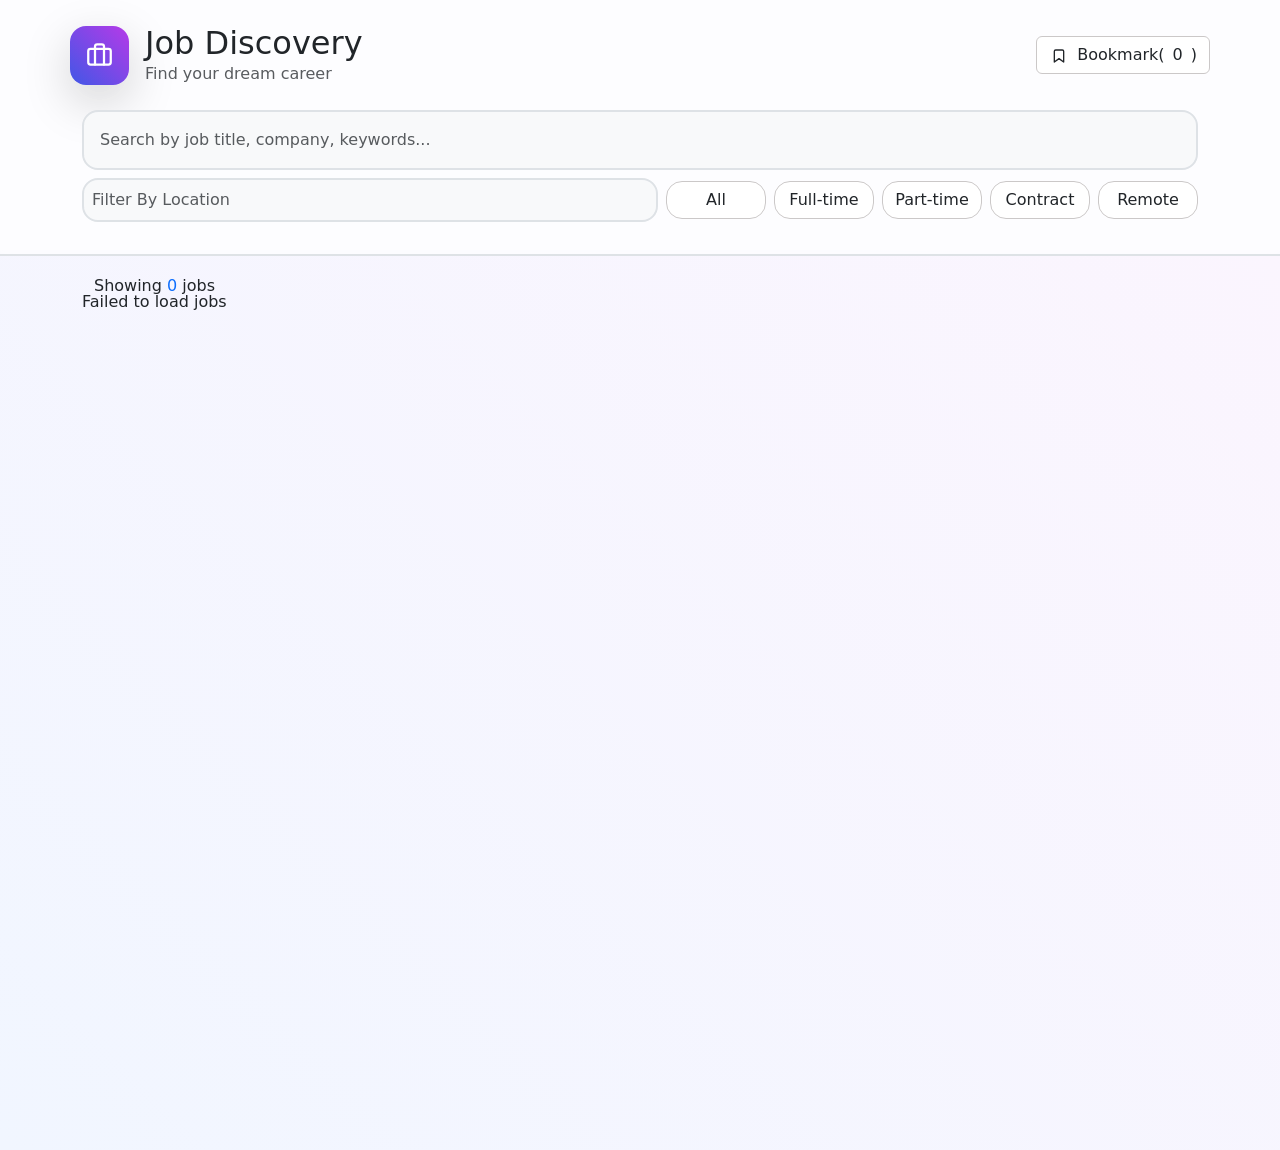
==== day-3/cnrudrakshi/index.html @ 987aeffb "Day 3 Assignment - Job Search Dashboard" ====
<!DOCTYPE html>
<html lang="en">

<head>
    <meta charset="UTF-8">
    <meta name="viewport" content="width=device-width, initial-scale=1.0">
    <title>Job Discovery</title>
    <link href="https://cdn.jsdelivr.net/npm/bootstrap@5.3.8/dist/css/bootstrap.min.css" rel="stylesheet">
    <link rel="stylesheet" href="https://cdnjs.cloudflare.com/ajax/libs/font-awesome/6.6.0/css/all.min.css">
    <link href="https://cdn.jsdelivr.net/npm/bootstrap-icons/font/bootstrap-icons.css" rel="stylesheet">
    <link rel="stylesheet" href="style.css">
</head>

<body>
    <header class="p-3 border-bottom border-2">
        <nav class="navbar container d-flex justify-content-between align-items-center">
            <div class="d-flex align-items-center gap-3">
                <div class="p-3 bg-gradient rounded-4 from-blue-600 to-purple-600 rounded-2xl shadow-lg"><svg
                        xmlns="http://www.w3.org/2000/svg" width="27" height="27" viewBox="0 0 24 24" fill="none"
                        stroke="currentColor" stroke-width="2" stroke-linecap="round" stroke-linejoin="round"
                        class="lucide lucide-briefcase w-8 h-8 text-white">
                        <path d="M16 20V4a2 2 0 0 0-2-2h-4a2 2 0 0 0-2 2v16"></path>
                        <rect width="20" height="14" x="2" y="6" rx="2"></rect>
                    </svg></div>
                <div>
                    <h2 class="m-0 fs-2 fw-medium">Job Discovery</h2>
                    <p class="m-0 fs-6 text-muted">Find your dream career</p>
                </div>
            </div>
            <button class="btn border bg-white d-flex align-items-center gap-2 fw-medium" onclick="showBookmarks()">
                <div>
                    <svg xmlns="http://www.w3.org/2000/svg" class="text-dark fw-bold" width="20" height="16" fill="none"
                        stroke="currentColor" stroke-width="2" stroke-linecap="round" stroke-linejoin="round"
                        viewBox="0 0 24 24">
                        <path d="M19 21l-7-5-7 5V5a2 2 0 0 1 2-2h10a2 2 0 0 1 2 2z"></path>
                    </svg>
                </div></i> Bookmark(<span id="bookmark-count">0</span>)
            </button>
        </nav>

        <form class="container my-3 d-flex flex-column gap-2">
            <div class="input-group">
                <input id="search-input" type="text" class="form-control rounded-4 p-3 border-2 bg-light"
                    placeholder="Search by job title, company, keywords...">
            </div>

            <div class="d-flex align-items-center gap-2 flex-nowrap">
                <input id="location-input" type="text" class="form-control rounded-4 p-2 border-2 bg-light flex-grow-1"
                    placeholder="Filter By Location">
                <div class="d-flex gap-2 flex-nowrap">
                    <button type="button" class="btn btn-filter text-dark border  bg-white rounded-4">All</button>
                    <button type="button" class="btn btn-filter text-dark border bg-white rounded-4">Full-time</button>
                    <button type="button" class="btn btn-filter text-dark border bg-white rounded-4">Part-time</button>
                    <button type="button" class="btn btn-filter text-dark border bg-white rounded-4">Contract</button>
                    <button type="button" class="btn btn-filter text-dark border bg-white rounded-4">Remote</button>
                </div>
            </div>
        </form>
    </header>
    <main>
        <section class="container p-4 min-vh-100">
            <p>Showing <span id="job-count" class="text-primary">0</span> jobs</p>
            <div id="jobs-section" class="row g-4"></div>

            <!-- Modal -->
            <div class="modal fade" id="jobModal" tabindex="-1" aria-labelledby="jobModalLabel" aria-hidden="true">
                <div class="modal-dialog modal-lg">
                    <div class="modal-content">

                        <div class="modal-body" id="modalContent">
                        </div>
                        <div class="modal-footer d-flex gap-1">
                            <button class="btn bg-gradient text-white flex-grow-1">Apply Now</button>
                            <button class="btn bg-light" data-bs-dismiss="modal">Close</button>
                        </div>
                    </div>
                </div>
            </div>
        </section>

    </main>

    <script src="https://cdn.jsdelivr.net/npm/bootstrap@5.3.8/dist/js/bootstrap.bundle.min.js"></script>
    <script src="script.js"></script>
</body>

</html>
---- day-3/cnrudrakshi/style.css ----
header{
    background: #fdfdffc4;
     backdrop-filter: blur(10px);
  -webkit-backdrop-filter: blur(10px); /* Safari support */
    position: fixed;
  top: 0;
  width: 100%;
  z-index: 1000;
}
.icon-box {
  align-items: center;
  justify-content: center;
  padding: 15px;
  border-radius: 15px;
  background: linear-gradient(45deg, #4157e6, #b63ae8);
}
.card img{
    background: linear-gradient(45deg, rgba(0,0,0,0.2), rgba(0,0,0,0.6));
}
svg {
  color: #fff;
}
.btn {
  border: 0.9px solid #cbc8c8 !important;
}
button.btn:hover {
  background: rgba(134, 134, 137, 0.1) !important;
  color: rgb(1, 1, 1) !important;
}
main{
    margin-top: 250px;
    background:linear-gradient(45deg,#f1f6ff, #fbf5fe)
}
.bg-color{
    background-color: #f0f0f0;
}
.bg-gradient{
    background: linear-gradient(45deg, #4157e6, #b63ae8) !important;
}
.font-size{
    font-size: 15px;   
}
.bg-shade{
    background:#eff6ff !important;
}
.img-wrapper {
  overflow: hidden;
  width: 100%;
  height: 200px;
  object-fit: cover;
}
.bookmark-icon {
  position: absolute;
  top: 10px;
  right: 10px;
  background: white;
  padding: 6px 8px;
  border-radius: 50%;
  font-size: 16px;
  box-shadow: 0 4px 10px rgba(0,0,0,0.1);
  cursor: pointer;
}
.small-img {
  position: absolute;
  bottom: 10px;
  left: 15px;
  width: 70px;
  height: 70px;
  border-radius: 15px;
  overflow: hidden;
  border: 4px solid white;
}
.small-img img {
  width: 100%;
  height: 100%;
  object-fit: cover;
}
.btn.bg-gradient:hover {
  background: linear-gradient(45deg, #2f44c9, #9c2fd1) !important;
  color: #fff !important;
}
.img-wrapper {
  object-fit: cover;
  overflow: hidden;
   border-top-left-radius: 15px;
  border-top-right-radius: 15px;
}
.img-wrapper .image-hover {
  width: 100%;
  height: 200px;
  object-fit: cover;
  transition: transform 0.4s ease;
}
.card:hover .img-wrapper .image-hover {
  transform: scale(1.1);
}
.card:hover .p-hover {
  color: rgb(39, 39, 236);
}
.job-badge {
  transition: all 0.3s ease;
}
.card:hover h1 {
  color: #0565f5 !important;
}
.btn-filter.active {
    background: linear-gradient(45deg, #4157e6, #b63ae8);
    color: white;
}
.btn-filter {
     width: 100px;
     display: inline-block;
}
.bookmark-icon {
  position: absolute;
  top: 10px;
  right: 10px;
  background: white;
  padding: 6px;
  border-radius: 50%;
  cursor: pointer;
  z-index: 10;
}

.bookmark-icon svg {
  width: 20px;
  height: 20px;
  color: black;
}
#bookmarkSvg {
    transition: all 0.3s ease;
    cursor: pointer;
}
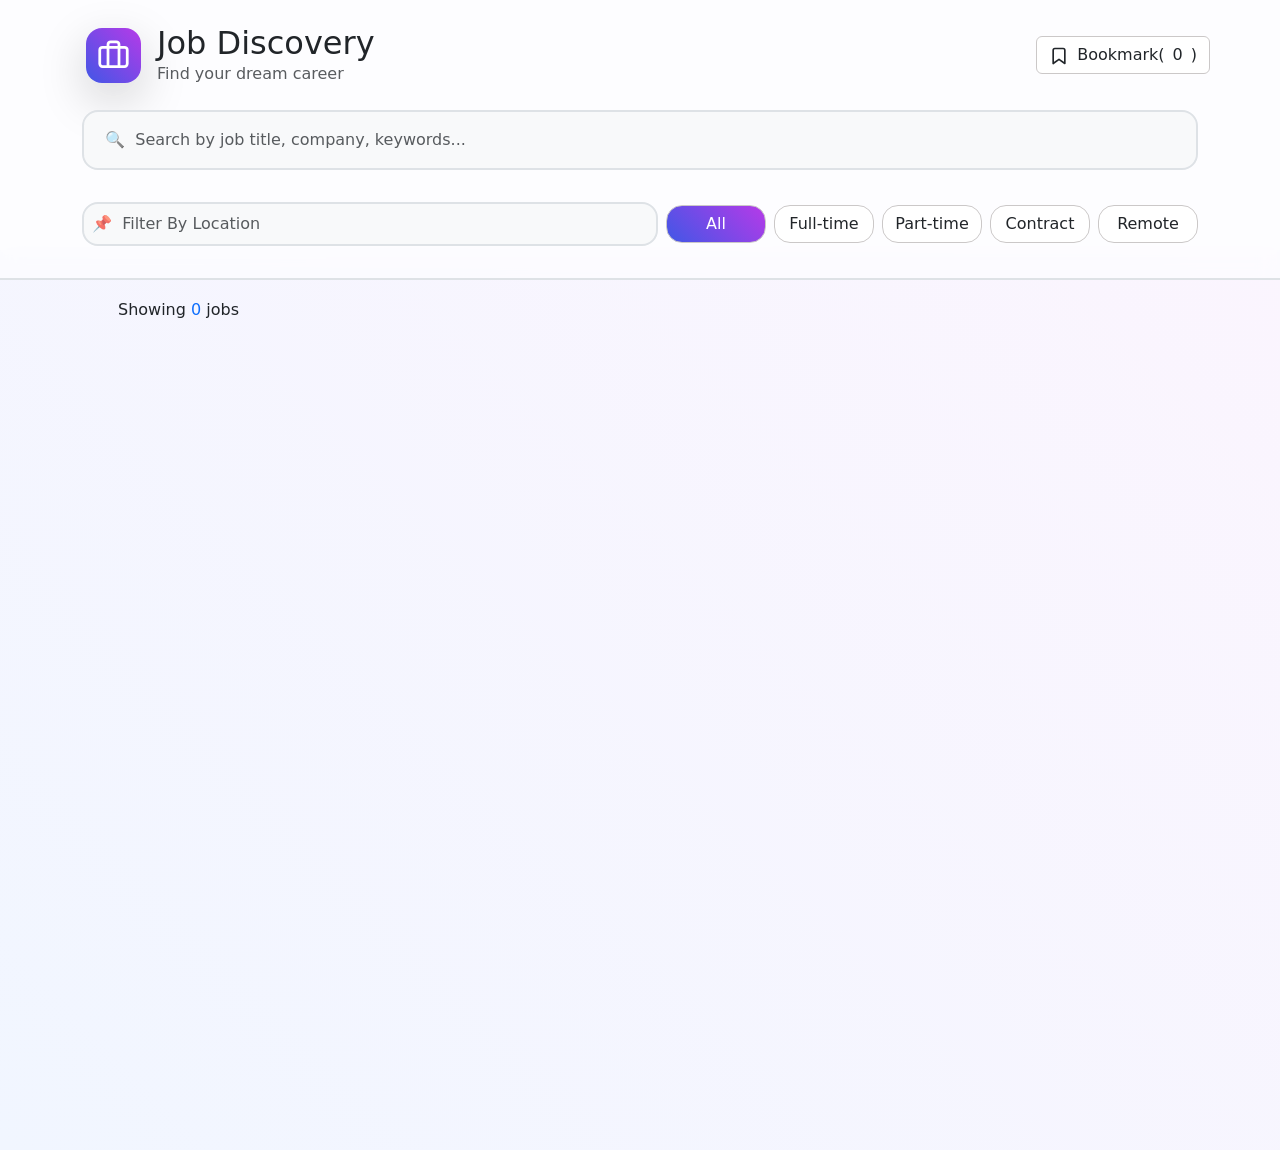
==== commit 5a8e234f: "changes updated" ====
--- a/day-3/cnrudrakshi/index.html
+++ b/day-3/cnrudrakshi/index.html
@@ -13,15 +13,17 @@
 
 <body>
     <header class="p-3 border-bottom border-2">
-        <nav class="navbar container d-flex justify-content-between align-items-center">
-            <div class="d-flex align-items-center gap-3">
-                <div class="p-3 bg-gradient rounded-4 from-blue-600 to-purple-600 rounded-2xl shadow-lg"><svg
-                        xmlns="http://www.w3.org/2000/svg" width="27" height="27" viewBox="0 0 24 24" fill="none"
+        <nav class="navbar container d-flex justify-content-between align-items-center ">
+            <div class="d-flex align-items-center gap-3 mx-3">
+                <div class=" bg-gradient rounded-4 rounded-2xl shadow-lg" style="padding: 11px;">
+                    <svg
+                        xmlns="http://www.w3.org/2000/svg" width="33" height="33" viewBox="0 0 24 24" fill="none"
                         stroke="currentColor" stroke-width="2" stroke-linecap="round" stroke-linejoin="round"
                         class="lucide lucide-briefcase w-8 h-8 text-white">
                         <path d="M16 20V4a2 2 0 0 0-2-2h-4a2 2 0 0 0-2 2v16"></path>
                         <rect width="20" height="14" x="2" y="6" rx="2"></rect>
-                    </svg></div>
+                    </svg>
+                </div>
                 <div>
                     <h2 class="m-0 fs-2 fw-medium">Job Discovery</h2>
                     <p class="m-0 fs-6 text-muted">Find your dream career</p>
@@ -29,26 +31,26 @@
             </div>
             <button class="btn border bg-white d-flex align-items-center gap-2 fw-medium" onclick="showBookmarks()">
                 <div>
-                    <svg xmlns="http://www.w3.org/2000/svg" class="text-dark fw-bold" width="20" height="16" fill="none"
+                    <svg xmlns="http://www.w3.org/2000/svg" class="text-dark fw-bold" width="20" height="20" fill="none"
                         stroke="currentColor" stroke-width="2" stroke-linecap="round" stroke-linejoin="round"
                         viewBox="0 0 24 24">
                         <path d="M19 21l-7-5-7 5V5a2 2 0 0 1 2-2h10a2 2 0 0 1 2 2z"></path>
                     </svg>
-                </div></i> Bookmark(<span id="bookmark-count">0</span>)
+                </div></i>Bookmark(<span id="bookmark-count">0</span>)
             </button>
         </nav>
 
         <form class="container my-3 d-flex flex-column gap-2">
-            <div class="input-group">
+            <div class="input-group mt">
                 <input id="search-input" type="text" class="form-control rounded-4 p-3 border-2 bg-light"
-                    placeholder="Search by job title, company, keywords...">
+                    placeholder=" 🔍  Search by job title, company, keywords...">
             </div>
 
-            <div class="d-flex align-items-center gap-2 flex-nowrap">
+            <div class="d-flex align-items-center gap-2 flex-nowrap mt-4">
                 <input id="location-input" type="text" class="form-control rounded-4 p-2 border-2 bg-light flex-grow-1"
-                    placeholder="Filter By Location">
+                    placeholder="📌  Filter By Location">
                 <div class="d-flex gap-2 flex-nowrap">
-                    <button type="button" class="btn btn-filter text-dark border  bg-white rounded-4">All</button>
+                    <button type="button" class="bg-gradient btn btn-filter text-white rounded-4 " onclick="clearFilters()">All</button>
                     <button type="button" class="btn btn-filter text-dark border bg-white rounded-4">Full-time</button>
                     <button type="button" class="btn btn-filter text-dark border bg-white rounded-4">Part-time</button>
                     <button type="button" class="btn btn-filter text-dark border bg-white rounded-4">Contract</button>
@@ -58,8 +60,9 @@
         </form>
     </header>
     <main>
-        <section class="container p-4 min-vh-100">
+        <section class="container p-5 min-vh-100 ">
             <p>Showing <span id="job-count" class="text-primary">0</span> jobs</p>
+             
             <div id="jobs-section" class="row g-4"></div>
 
             <!-- Modal -->
@@ -82,6 +85,7 @@
 
     <script src="https://cdn.jsdelivr.net/npm/bootstrap@5.3.8/dist/js/bootstrap.bundle.min.js"></script>
     <script src="script.js"></script>
+
 </body>
 
 </html>
--- a/day-3/cnrudrakshi/style.css
+++ b/day-3/cnrudrakshi/style.css
@@ -116,12 +116,12 @@
   top: 10px;
   right: 10px;
   background: white;
-  padding: 6px;
+  padding: 7px 9px;
   border-radius: 50%;
   cursor: pointer;
   z-index: 10;
+
 }
-
 .bookmark-icon svg {
   width: 20px;
   height: 20px;
@@ -130,4 +130,59 @@
 #bookmarkSvg {
     transition: all 0.3s ease;
     cursor: pointer;
+}
+.no-bookmark-icon {
+    width: 70px;
+    height: 70px;
+    background-color: rgb(230, 244, 248);
+    border-radius: 50%;
+    display: flex;
+    align-items: center;
+    justify-content: center;
+    box-shadow: 0 4px 10px rgba(0,0,0,0.1);
+}
+.anchor-hover{
+    text-decoration: none;
+    color: rgb(76, 75, 75);
+    padding: 6px 10px;
+    border-radius: 10px;
+    font-weight: 500;
+    font-size: 15px;
+}
+.anchor-hover:hover{
+  background-color: rgb(241, 245, 245);
+}
+.bookmarked-only{
+  background: rgb(251, 247, 186);
+  color: rgb(115, 84, 84);
+  padding: 6px 15px;
+  border-radius: 10px;
+  font-weight: 500;
+  font-size: 13px;
+  border: none;
+}
+i:hover {
+    color: rgb(255, 123, 0);
+    transform: scale(1.2);
+}
+.search-tag {
+    background: #e3f2fd;
+    border: none;
+    padding: 6px 12px;
+    border-radius: 20px;
+    font-size: 14px;
+    cursor: pointer;
+    color: rgb(0, 48, 179);
+}
+.clear-filter-btn{
+  background: rgb(244, 231, 216);
+  color: rgb(115, 84, 84);
+  padding: 6px 15px;
+  border-radius: 10px;
+  font-weight: 500;
+  font-size: 13px;
+  border: none;
+}
+.bookmark-hover:hover{
+  color: red;
 }
